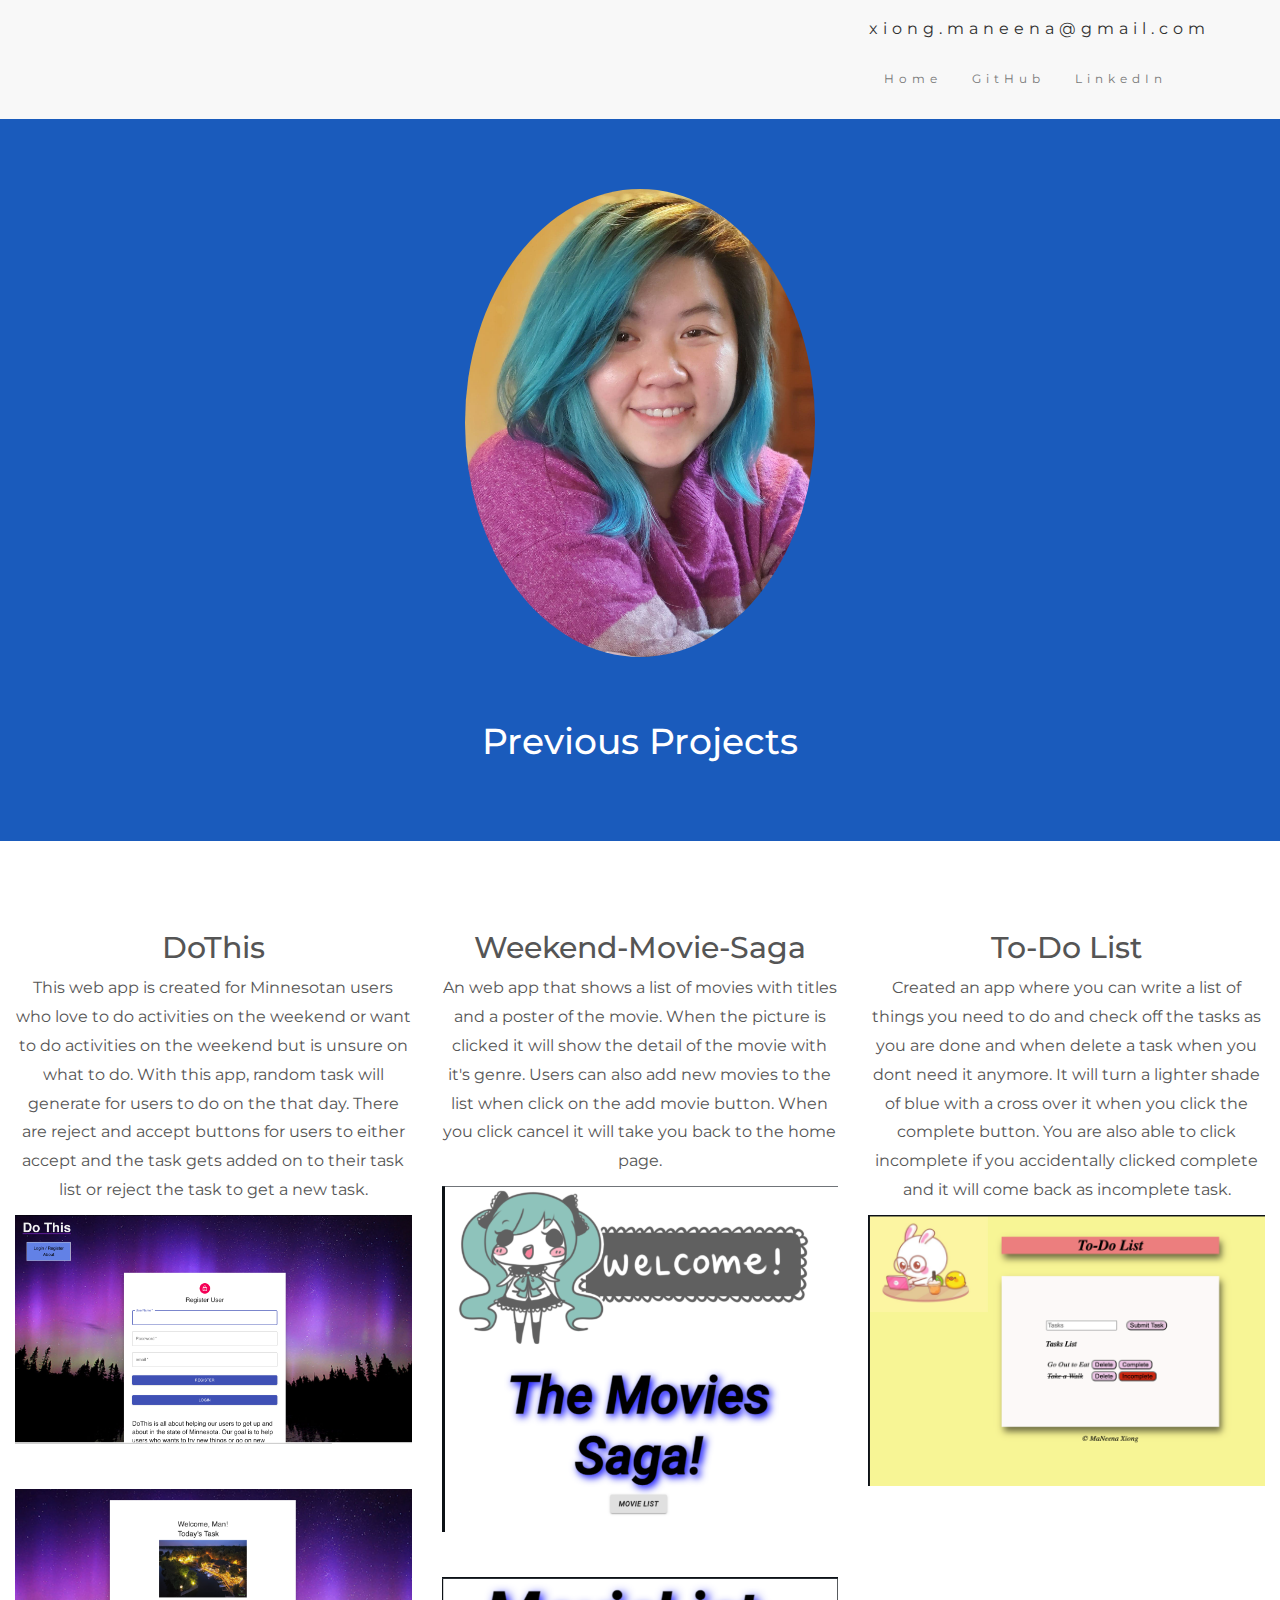
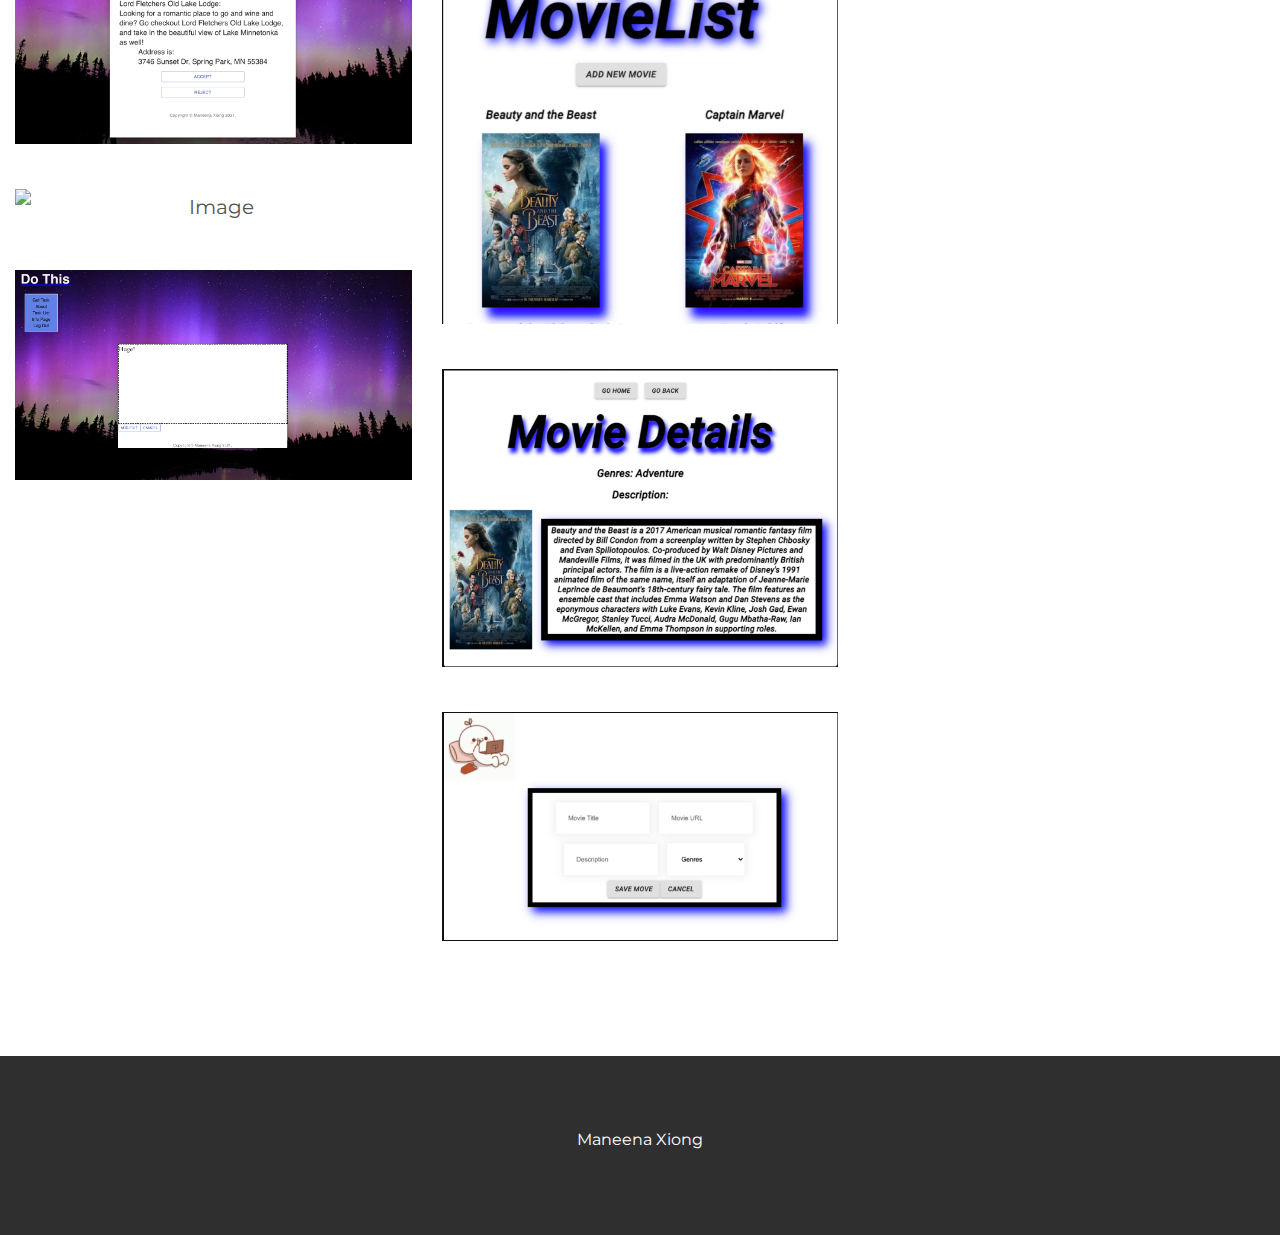
==== project.html @ a76c33c5 "updated" ====
<!DOCTYPE html>
<html lang="en">

<head>
    <!-- Theme Made By www.w3schools.com - No Copyright -->
    <title>Maneena Xiong's Portfolio</title>
    <meta charset="utf-8">
    <meta name="viewport" content="width=device-width, initial-scale=1">
    <link rel="stylesheet" href="https://maxcdn.bootstrapcdn.com/bootstrap/3.4.1/css/bootstrap.min.css">
    <link href="https://fonts.googleapis.com/css?family=Montserrat" rel="stylesheet">
    <script src="https://ajax.googleapis.com/ajax/libs/jquery/3.5.1/jquery.min.js"></script>
    <script src="https://maxcdn.bootstrapcdn.com/bootstrap/3.4.1/js/bootstrap.min.js"></script>
    <style>
        body {
            font: 20px Montserrat, sans-serif;
            line-height: 1.8;
            color: #f5f6f7;
        }

        p {
            font-size: 16px;
        }

        .margin {
            margin-bottom: 45px;
            font-style: bold;
        }

        .bg-1 {
            background-image: url(https://www.exploringnorthshore.com/wp-content/uploads/2019/11/Northern-Lights-01-1-e1576007999194.jpg);
            background-image: fixed;
            background-repeat: no-repeat;
            background-color: #1a5bbc;
            /* blue */
            color: #ffffff;
        }

        .bg-2 {
            background-color: #474e5d;
            /* Dark Blue */
            color: #ffffff;
        }

        .bg-3 {
            background-color: #ffffff;
            /* White */
            color: #555555;
        }

        .bg-4 {
            background-color: #2f2f2f;
            /* Black Gray */
            color: #fff;
        }

        .container-fluid {
            padding-top: 70px;
            padding-bottom: 70px;
        }

        .navbar {
            padding-top: 15px;
            padding-bottom: 15px;
            border: 0;
            border-radius: 0;
            margin-bottom: 0;
            font-size: 12px;
            letter-spacing: 5px;
        }

        .navbar-nav li a:hover {
            color: #1abc9c !important;
        }

        .email {
            color: #2f2f2f;
        }
    </style>
</head>

<body>

    <!-- Navbar -->
    <nav class="navbar navbar-default">
        <div class="container">
            <div class="navbar-header">
                <button type="button" class="navbar-toggle" data-toggle="collapse" data-target="#myNavbar">
                    <span class="icon-bar"></span>
                    <span class="icon-bar"></span>
                    <span class="icon-bar"></span>
                </button>

            </div>
            <div class="collapse navbar-collapse" id="myNavbar">
                <ul class="nav navbar-nav navbar-right">
                    <p class="email">xiong.maneena@gmail.com</p>
                    <li><a href="index.html">Home</a></li>
                    <li><a href="https://github.com/Manxiong26">GitHub</a></li>
                    <li><a
                            href="https://www.linkedin.com/in/maneena-xiong-9a3227171?lipi=urn%3Ali%3Apage%3Ad_flagship3_profile_view_base_contact_details%3BlofNV0szT1ewDl9gmNALgg%3D%3D">LinkedIn</a>
                    </li>

                </ul>
            </div>
        </div>
    </nav>

    <!-- First Container -->
    <div class="container-fluid bg-1 text-center">
        <img src="Pictures/MyPic.jpg" class="img-responsive img-circle margin" style="display:inline" alt="me"
            width="350" height="350">
        <h1>Previous Projects</h1>
    </div>


    <!-- Third Container (Grid) -->
    <div class="container-fluid bg-3 text-center">
        <div class="row">
            <div class="col-sm-4">
                <h2>DoThis</h2>
                <p>This web app is created for Minnesotan users who love to do activities on the weekend
                    or want to do activities on the weekend but is unsure on what to do. With this app,
                    random task will generate for users to do on the that day. There are reject and accept
                    buttons for users to either accept and the task gets added on to their task list or reject
                    the task to get a new task.</p>
                <img src="Pictures/Login.png" class="img-responsive margin" style="width:100%" alt="Image">
                <img src="Pictures/GetTask.png" class="img-responsive margin" style="width:100%" alt="Image">
                <img src="Pictures/TaskList.png" class="img-responsive margin" style="width:100%" alt="Image">
                <img src="Pictures/EditPage.png" class="img-responsive margin" style="width:100%" alt="Image">
            </div>
            <div class="col-sm-4">
                <h2>Weekend-Movie-Saga</h2>
                <p>An web app that shows a list of movies with titles and a poster of the movie.
                    When the picture is clicked it will show the detail of the movie with it's genre.
                    Users can also add new movies to the list when click on the add movie button.
                    When you click cancel it will take you back to the home page.</p>
                <img src="Pictures/MovieSaga.png" class="img-responsive margin" style="width:100%" alt="Image">
                <img src="Pictures/MovieList.png" class="img-responsive margin" style="width:100%" alt="Image">
                <img src="Pictures/MovieDetail.png" class="img-responsive margin" style="width:100%" alt="Image">
                <img src="Pictures/AddMovie.png" class="img-responsive margin" style="width:100%" alt="Image">
            </div>
            <div class="col-sm-4">
                <h2>To-Do List</h2>
                <p>Created an app where you can write a list of things you need to do and check off the tasks as you
                    are done and when delete a task when you dont need it anymore. It will turn a lighter shade of blue
                    with a cross over it when you click the complete button. You are also able to click incomplete if
                    you
                    accidentally clicked complete and it will come back as incomplete task.</p>
                <img src="Pictures/ToDo.png" class="img-responsive margin" style="width:100%" alt="Image">
            </div>
        </div>
    </div>

    <!-- Footer -->
    <footer class="container-fluid bg-4 text-center">
        <p>Maneena Xiong</p>
    </footer>

</body>

</html>
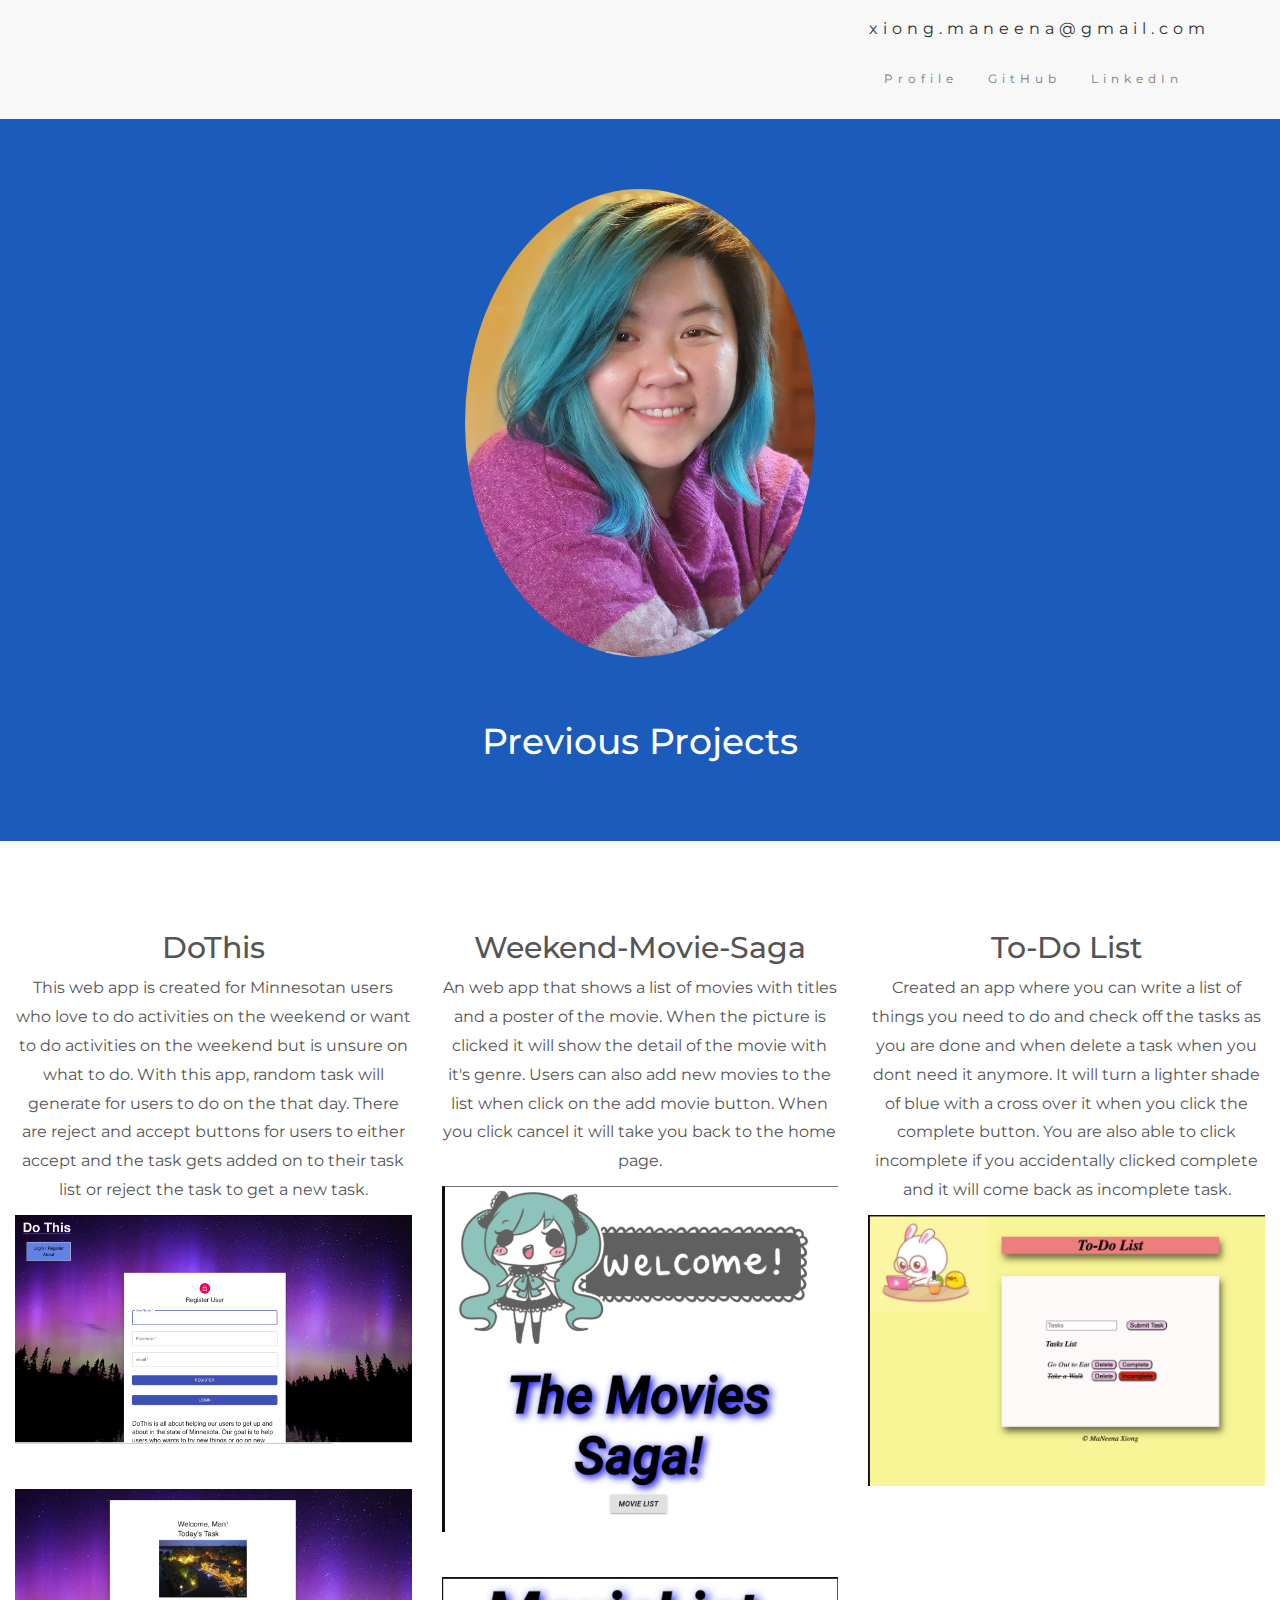
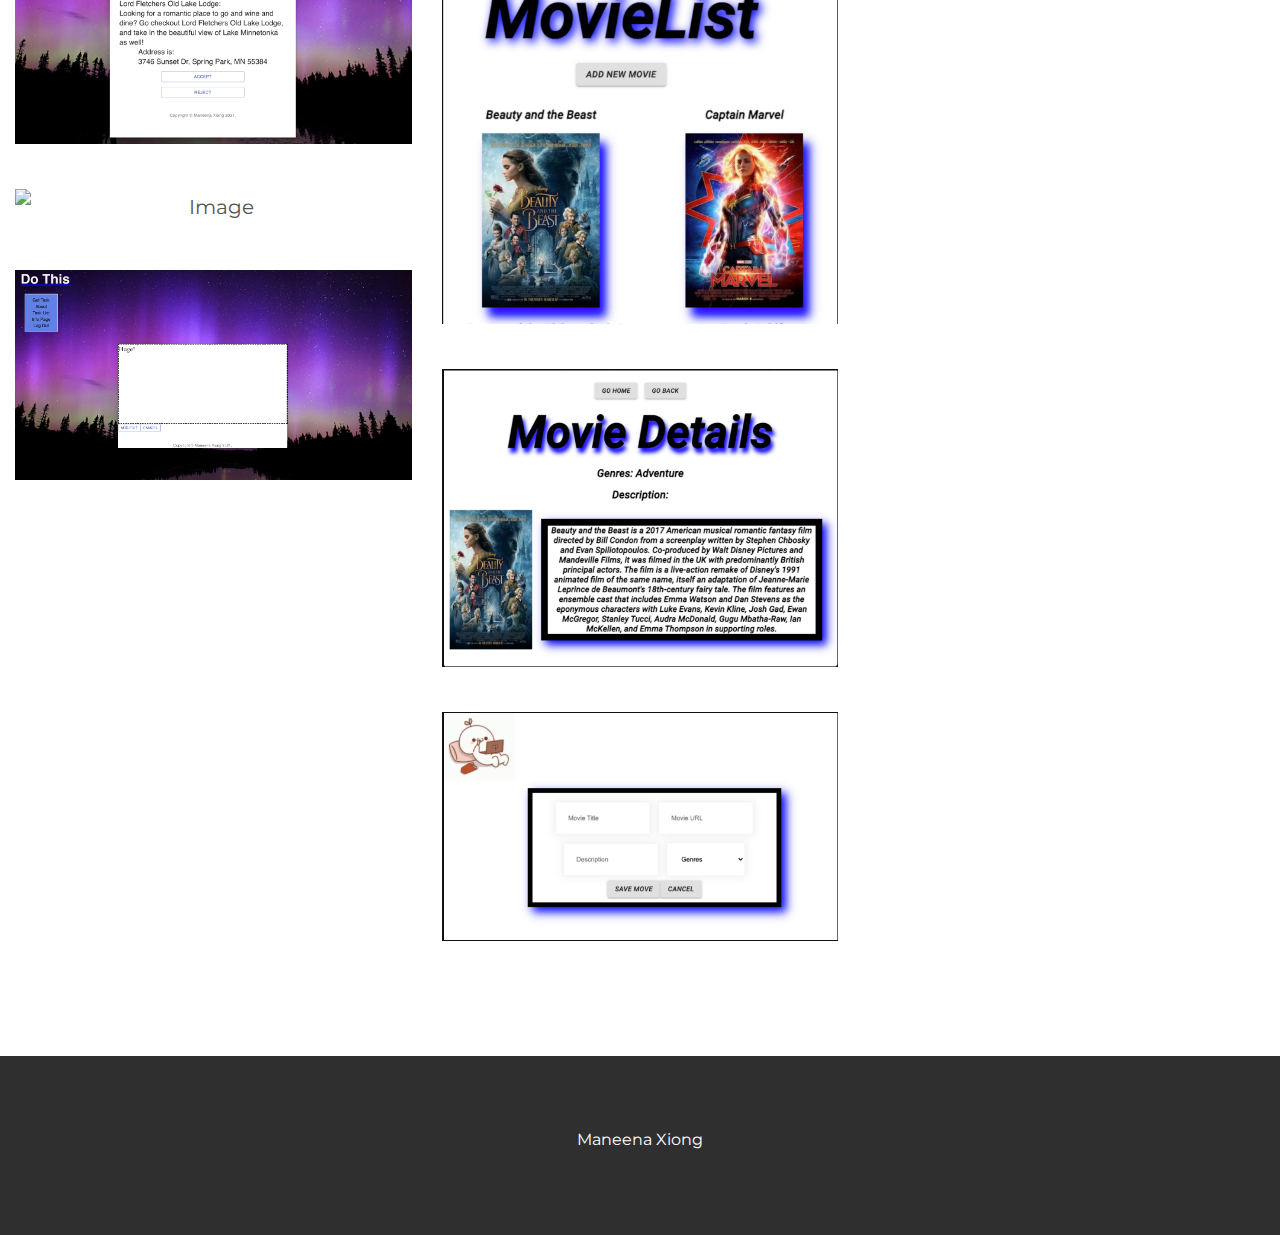
==== commit d3680126: "updated" ====
--- a/project.html
+++ b/project.html
@@ -94,7 +94,7 @@
             <div class="collapse navbar-collapse" id="myNavbar">
                 <ul class="nav navbar-nav navbar-right">
                     <p class="email">xiong.maneena@gmail.com</p>
-                    <li><a href="index.html">Home</a></li>
+                    <li><a href="index.html">Profile</a></li>
                     <li><a href="https://github.com/Manxiong26">GitHub</a></li>
                     <li><a
                             href="https://www.linkedin.com/in/maneena-xiong-9a3227171?lipi=urn%3Ali%3Apage%3Ad_flagship3_profile_view_base_contact_details%3BlofNV0szT1ewDl9gmNALgg%3D%3D">LinkedIn</a>
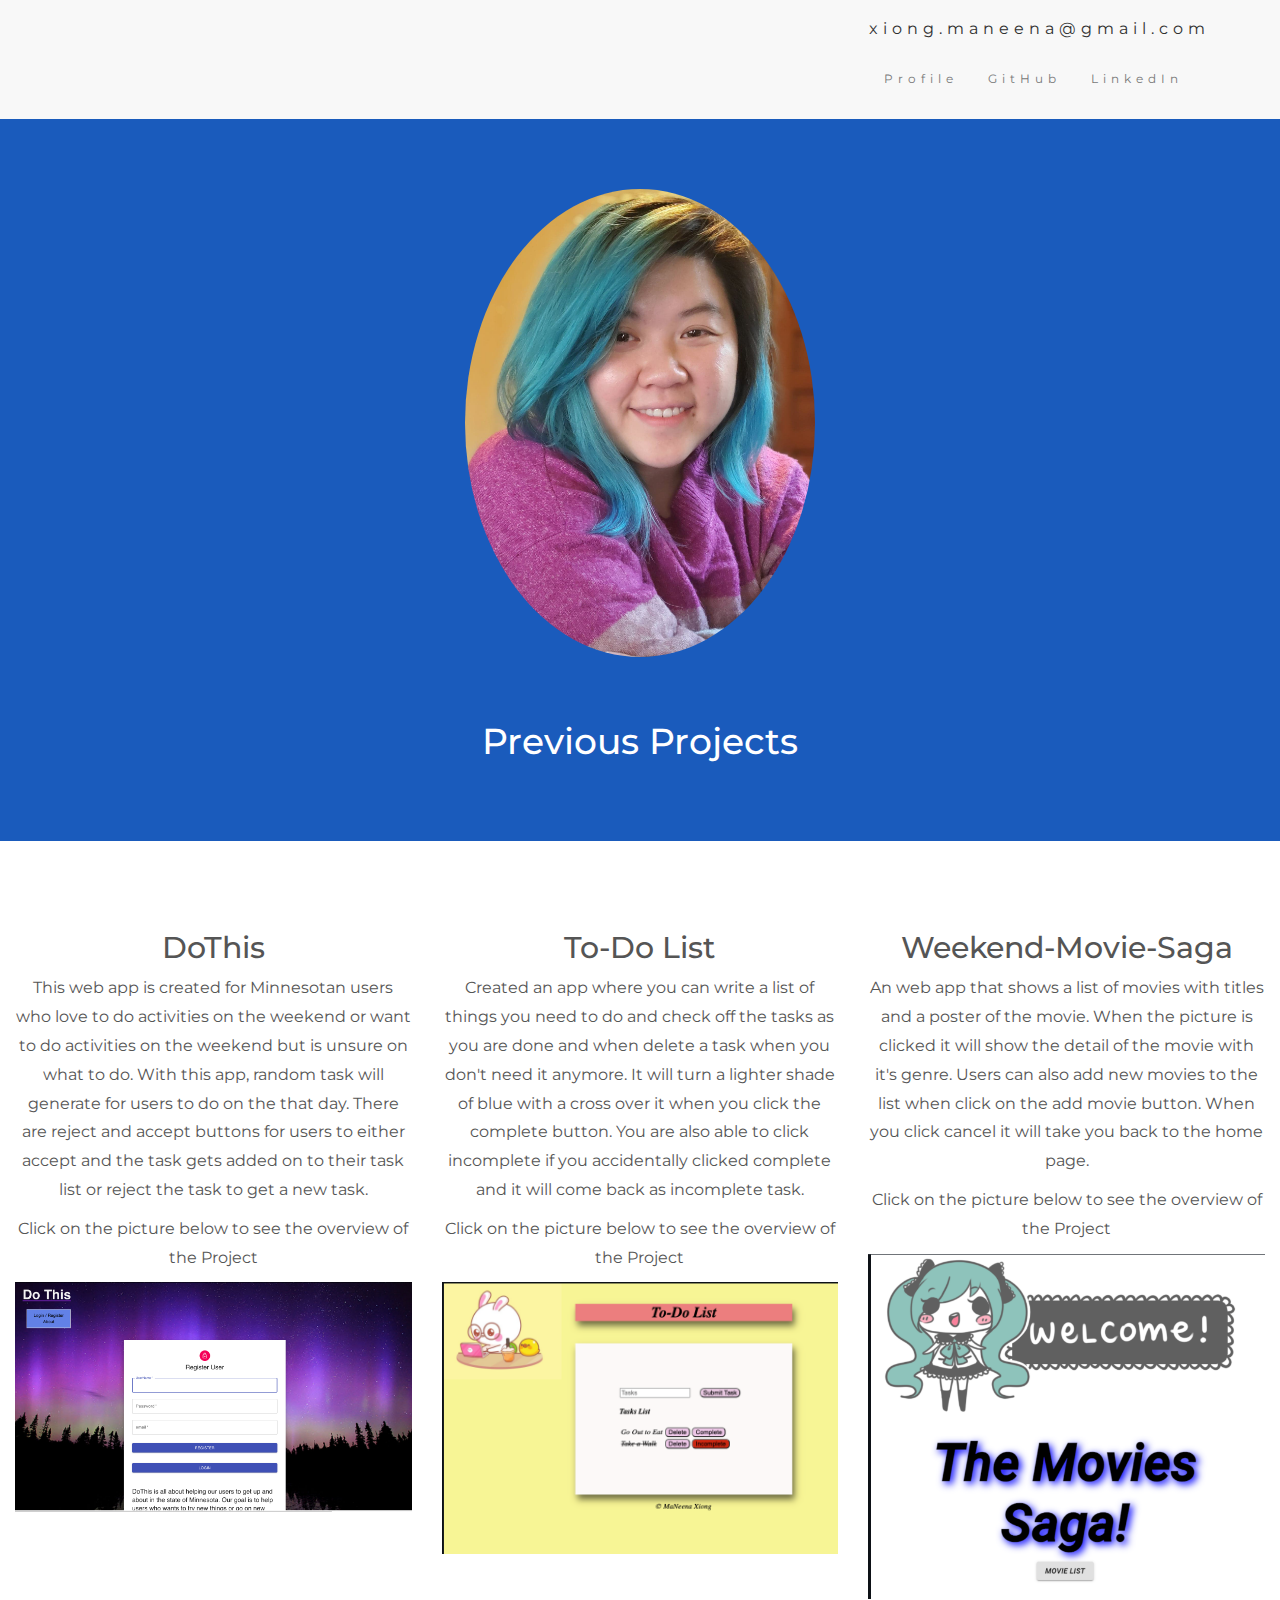
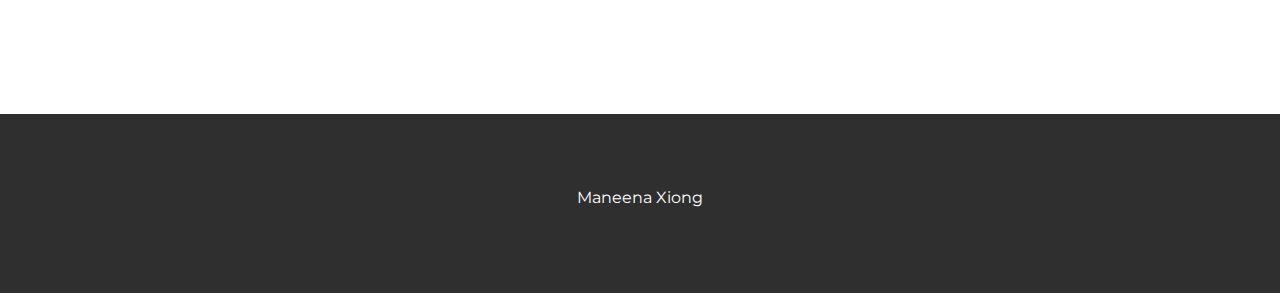
==== commit cd05e5c4: "updated project page" ====
--- a/project.html
+++ b/project.html
@@ -123,10 +123,20 @@
                     random task will generate for users to do on the that day. There are reject and accept
                     buttons for users to either accept and the task gets added on to their task list or reject
                     the task to get a new task.</p>
-                <img src="Pictures/Login.png" class="img-responsive margin" style="width:100%" alt="Image">
-                <img src="Pictures/GetTask.png" class="img-responsive margin" style="width:100%" alt="Image">
-                <img src="Pictures/TaskList.png" class="img-responsive margin" style="width:100%" alt="Image">
-                <img src="Pictures/EditPage.png" class="img-responsive margin" style="width:100%" alt="Image">
+                    <p>Click on the picture below to see the overview of the Project</p>
+                    <a href="Pictures/DoThis.gif">
+                <img src="Pictures/Login.png" class="img-responsive margin" style="width:100%" alt="Image"></a>
+            </div>
+            <div class="col-sm-4">
+                <h2>To-Do List</h2>
+                <p>Created an app where you can write a list of things you need to do and check off the tasks as you
+                    are done and when delete a task when you don't need it anymore. It will turn a lighter shade of blue
+                    with a cross over it when you click the complete button. You are also able to click incomplete if
+                    you
+                    accidentally clicked complete and it will come back as incomplete task.</p>
+                    <p>Click on the picture below to see the overview of the Project</p>
+                    <a href="Pictures/ToDoList.gif">
+                <img src="Pictures/ToDo.png" class="img-responsive margin" style="width:100%" alt="Image"></a>
             </div>
             <div class="col-sm-4">
                 <h2>Weekend-Movie-Saga</h2>
@@ -134,19 +144,9 @@
                     When the picture is clicked it will show the detail of the movie with it's genre.
                     Users can also add new movies to the list when click on the add movie button.
                     When you click cancel it will take you back to the home page.</p>
-                <img src="Pictures/MovieSaga.png" class="img-responsive margin" style="width:100%" alt="Image">
-                <img src="Pictures/MovieList.png" class="img-responsive margin" style="width:100%" alt="Image">
-                <img src="Pictures/MovieDetail.png" class="img-responsive margin" style="width:100%" alt="Image">
-                <img src="Pictures/AddMovie.png" class="img-responsive margin" style="width:100%" alt="Image">
-            </div>
-            <div class="col-sm-4">
-                <h2>To-Do List</h2>
-                <p>Created an app where you can write a list of things you need to do and check off the tasks as you
-                    are done and when delete a task when you dont need it anymore. It will turn a lighter shade of blue
-                    with a cross over it when you click the complete button. You are also able to click incomplete if
-                    you
-                    accidentally clicked complete and it will come back as incomplete task.</p>
-                <img src="Pictures/ToDo.png" class="img-responsive margin" style="width:100%" alt="Image">
+                    <p>Click on the picture below to see the overview of the Project</p>
+                    <a href="Pictures/MovieList.gif">
+                <img src="Pictures/MovieSaga.png" class="img-responsive margin" style="width:100%" alt="Image"></a>
             </div>
         </div>
     </div>
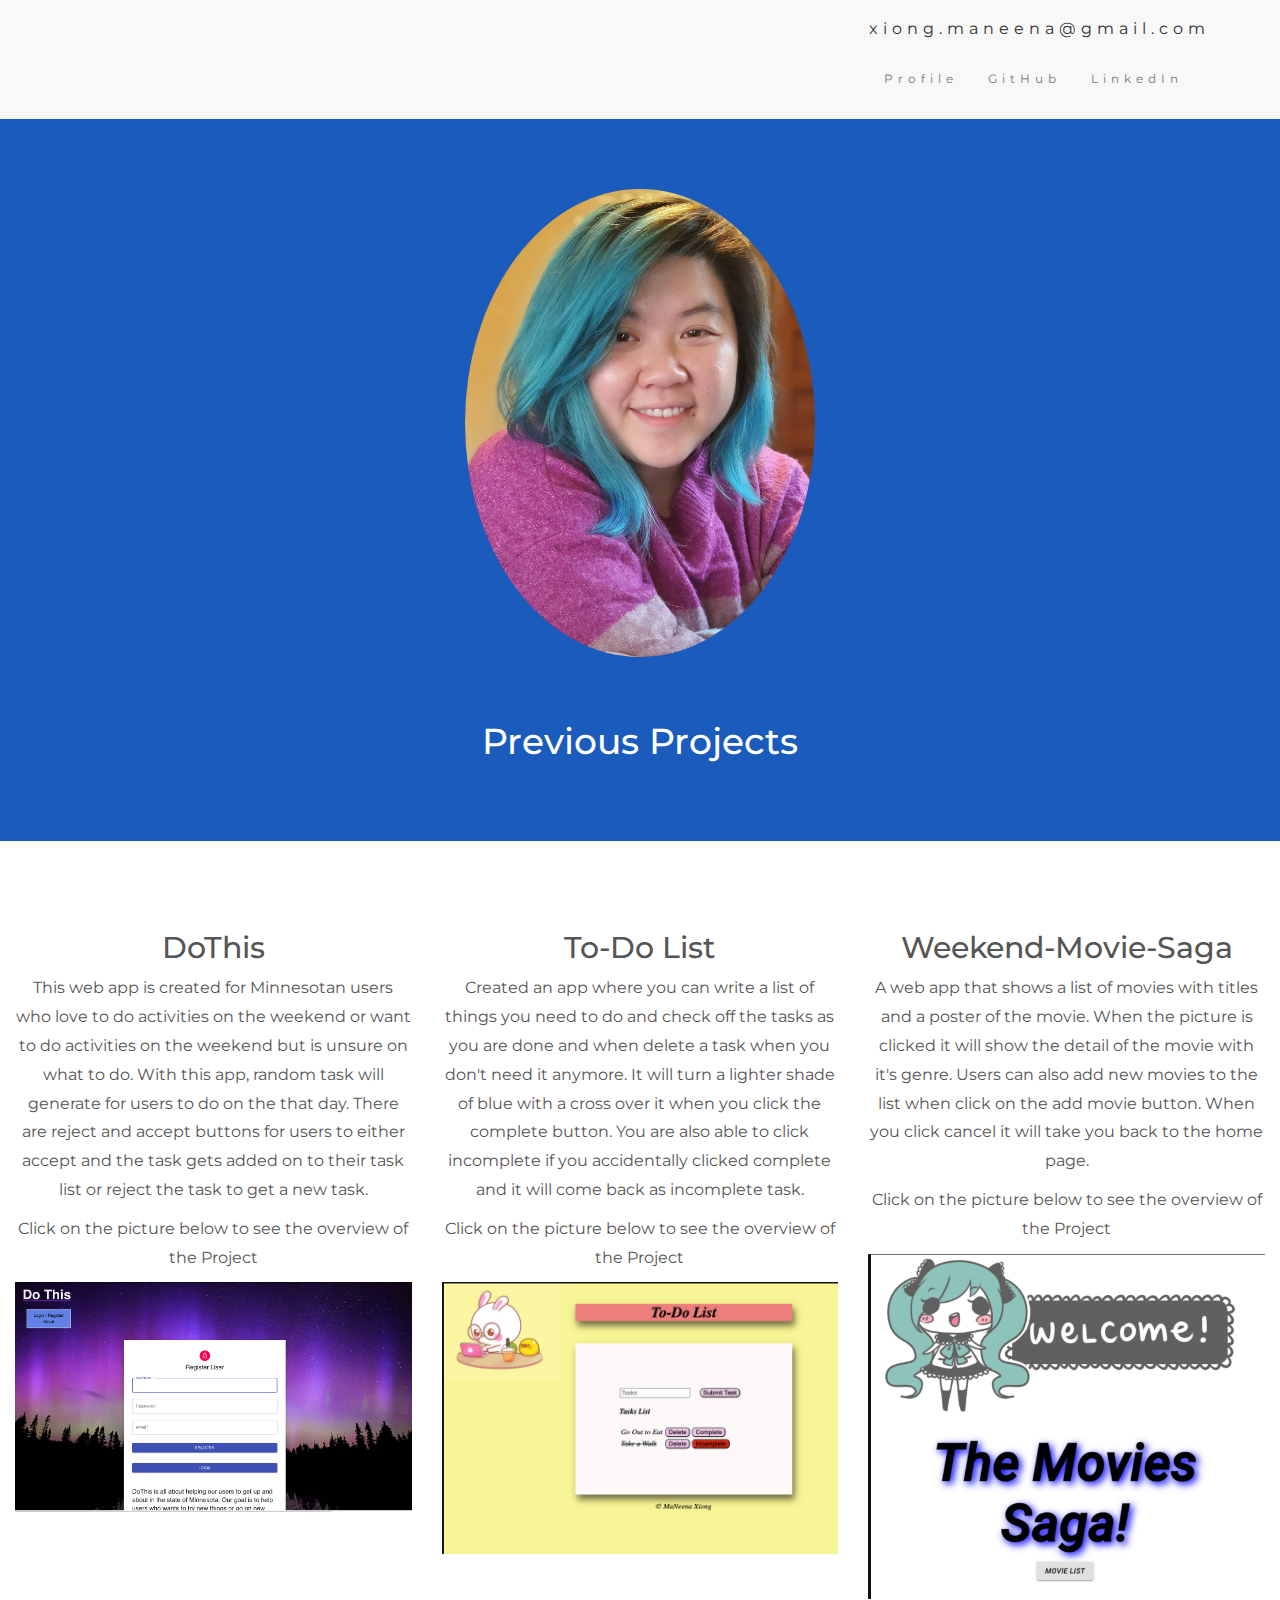
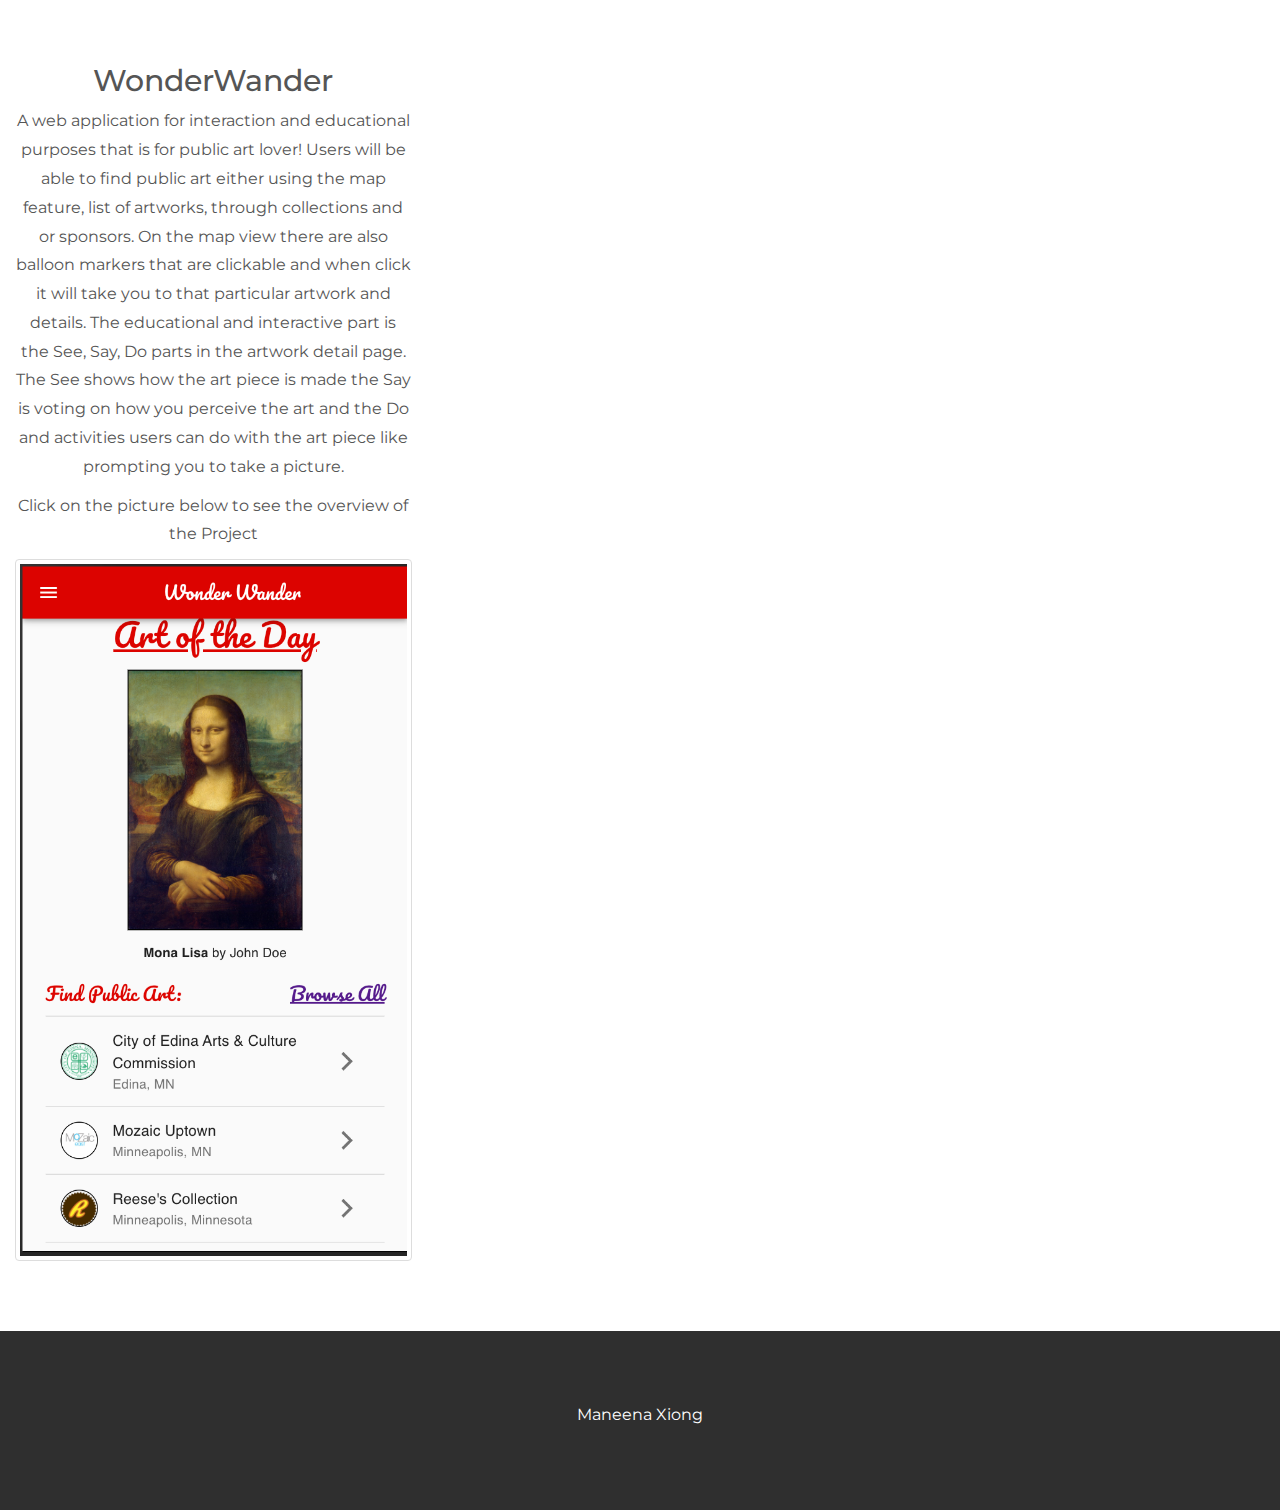
==== commit 05d9f9a5: "added group client project" ====
--- a/project.html
+++ b/project.html
@@ -140,13 +140,27 @@
             </div>
             <div class="col-sm-4">
                 <h2>Weekend-Movie-Saga</h2>
-                <p>An web app that shows a list of movies with titles and a poster of the movie.
+                <p>A web app that shows a list of movies with titles and a poster of the movie.
                     When the picture is clicked it will show the detail of the movie with it's genre.
                     Users can also add new movies to the list when click on the add movie button.
                     When you click cancel it will take you back to the home page.</p>
                     <p>Click on the picture below to see the overview of the Project</p>
                     <a href="Pictures/MovieList.gif">
                 <img src="Pictures/MovieSaga.png" class="img-responsive margin" style="width:100%" alt="Image"></a>
+            </div>
+            <div class="col-sm-4">
+                <h2>WonderWander</h2>
+                <p>A web application for interaction and educational purposes that is for public art lover! 
+                    Users will be able to find public art either using the map feature, list of artworks,
+                    through collections and or sponsors. On the map view there are also balloon markers that are clickable
+                    and when click it will take you to that particular artwork and details. The educational and interactive 
+                    part is the See, Say, Do parts in the artwork detail page. The See shows how the art piece is made the 
+                    Say is voting on how you perceive the art and the Do and activities users can do with the art piece like 
+                    prompting you to take a picture.
+                </p>
+                    <p>Click on the picture below to see the overview of the Project</p>
+                    <a href="Pictures/WonderWander.gif">
+                <img src="Pictures/WonderWander.png" class="img-thumbnail" style="width:100%" alt="Image"></a>
             </div>
         </div>
     </div>
